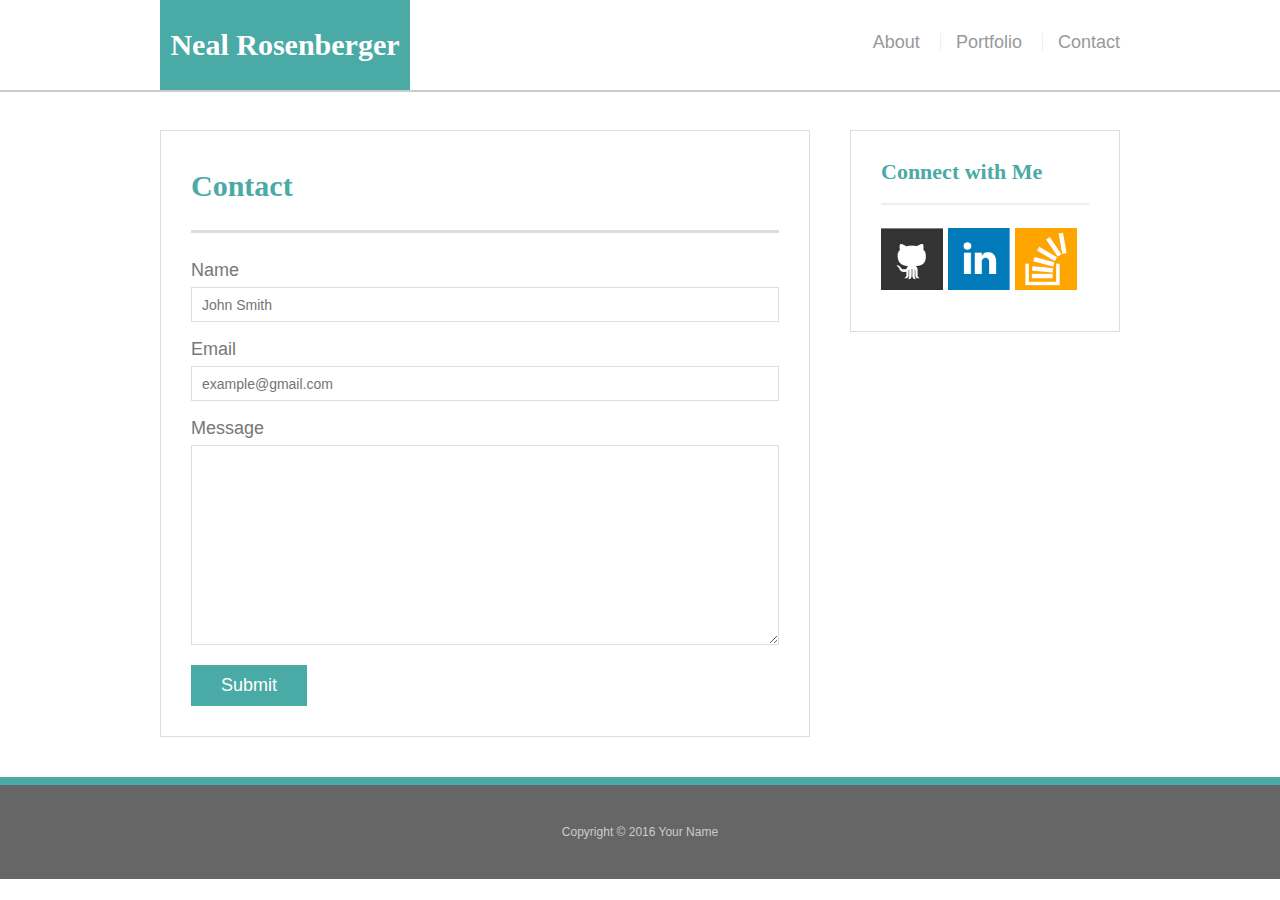
==== contact.html @ a68524c5 "upload" ====
<!doctype html>
<html lang="en-us">

<head>
  <meta charset="UTF-8">
  <title>Contact | Neal Rosenberger</title>
  <link rel="stylesheet" type="text/css" href="assets/css/reset.css">
  <link rel="stylesheet" type="text/css" href="assets/css/style.css">
</head>

<body>

  <header id="masthead">
    <div class="container">
      <a href="index.html" id="logo">Neal Rosenberger</a>
      <nav>
        <a href="index.html">About</a>
        <a href="portfolio.html">Portfolio</a>
        <a href="contact.html">Contact</a>
      </nav>
    </div>
  </header>

  <div id="main-container" class="container">
    <section class="main-section">
      <h1>Contact</h1>

      <form id="contact-form">
        <ul>
          <li>
            <label for="name">Name</label>
            <input type="text" id="name" name="name" placeholder="John Smith" required="required">
          </li>
          <li>
            <label for="email">Email</label>
            <input type="email" id="email" name="email" placeholder="example@gmail.com" required="required">
          </li>
          <li>
            <label for="message">Message</label>
            <textarea id="message" name="message" required="required"></textarea>
          </li>
        </ul>
        <input type="submit">
      </form>

    </section>

    <section class="sidebar">
      <div id="connect">
        <h2>Connect with Me</h2>

        <a href="#"><img src="assets/images/github.png" class="social" alt="GitHub" /></a>
        <a href="#"><img src="assets/images/linkedin.png" class="social" alt="LinkedIn" /></a>
        <a href="#"><img src="assets/images/stackoverflow.png" class="social" alt="Stack Overflow" /></a>
      </div>
    </section>
  </div>

  <footer>
    <div class="container">
      Copyright &copy; 2016 Your Name
    </div>
  </footer>
</body>

</html>
---- assets/css/style.css ----
body {
  font-family: Arial, "Helvetica Neue", Helvetica, sans-serif;
  font-size: 18px;
  line-height: 34px;
  color: #777;
  background: url("../images/concrete_seamless.png");
}

* {
  box-sizing: border-box;
}

/* general */

.container {
  width: 100%;
  max-width: 960px;
  margin: 0 auto;
  clear: both;
}

h1,
h2,
h3,
p {
  margin-bottom: 20px;
}

p:last-child {
  margin-bottom: 0;
}

h1,
h2,
h3 {
  font-family: Georgia, Times, "Times New Roman", serif;
  font-weight: 700;
  color: #4aaaa5;
}

h1 {
  padding-bottom: 20px;
  font-size: 30px;
  line-height: 49px;
  border-bottom: 3px solid #ddd;
}

h2,
h3 {
  font-size: 22px;
}

/* header */

#masthead {
  position: fixed;
  z-index: 99;
  width: 100%;
  margin: 0 0 30px;
  overflow: auto;
  color: #fff;
  background: #fff;
  border-bottom: 2px solid #ccc;
}

#logo {
  float: left;
  width: 250px;
  height: 90px;
  font-family: Georgia, Times, "Times New Roman", serif;
  font-size: 30px;
  font-weight: 700;
  line-height: 90px;
  color: #fff;
  text-align: center;
  text-decoration: none;
  background: #4aaaa5;
}

nav {
  float: right;
  margin-top: 25px;
}

nav a {
  display: inline-block;
  padding-left: 15px;
  margin-left: 15px;
  line-height: 18px;
  color: #999;
  text-decoration: none;
  border-left: 1px solid #efefef;
}

nav a:first-child {
  border-left: 0 none;
}

/* footer */

footer {
  padding: 30px 0;
  clear: both;
  font-size: 12px;
  color: #fff;
  color: #ccc;
  text-align: center;
  background: #666;
  border-top: 8px solid #4aaaa5;
}

/* sidebar */

.sidebar {
  float: right;
  width: 100%;
  max-width: 270px;
  padding: 30px;
  margin-bottom: 20px;
  background: #fff;
  border: 1px solid #ddd;
}

h3,
.sidebar h2 {
  padding-bottom: 20px;
  margin-bottom: 15px;
  line-height: 22px;
  border-bottom: 2px solid #eee;
}

.social {
  width: 62px;
  height: 62px;
  margin-top: 8px;
  margin-right: 5px;
}

.social:last-child {
  margin-right: 0;
}

/* main */

#main-container {
  padding-top: 130px;
}

.main-section {
  float: left;
  width: 100%;
  max-width: 650px;
  padding: 30px;
  margin: 0 0 40px;
  background: #fff;
  border: 1px solid #ddd;
}

/* portfolio page */

.work {
  position: relative;
  float: left;
  width: 274px;
  margin: 20px 0 25px;
  overflow: auto;
}

.work:nth-child(even) {
  margin-right: 40px;
}

.work img {
  width: 100%;
  border: 0 none;
  opacity: 0.8;
}

.work h3 {
  position: absolute;
  bottom: 20px;
  width: 100%;
  padding: 15px;
  margin-bottom: 0;
  font-weight: 300;
  line-height: 30px;
  color: #fff;
  text-align: center;
  background: #4aaaa5;
  border-bottom: 0;
}

.auth-image {
  float: left;
  width: 200px;
  height: auto;
  margin-top: 10px;
  margin-right: 25px;
}

/* contact page */

#contact-form ul {
  margin-bottom: 20px;
}

#contact-form li {
  margin-bottom: 10px;
}

label,
input[type=text],
input[type=email],
textarea {
  display: block;
  width: 100%;
}

input[type=text],
input[type=email],
textarea {
  height: 35px;
  padding: 0 10px;
  font-size: 14px;
  border: 1px solid #ddd;
}

textarea {
  height: 200px;
}

input[type=submit] {
  padding: 10px 30px;
  font-size: 18px;
  color: #fff;
  cursor: pointer;
  background: #4aaaa5;
  border: 0 none;
}
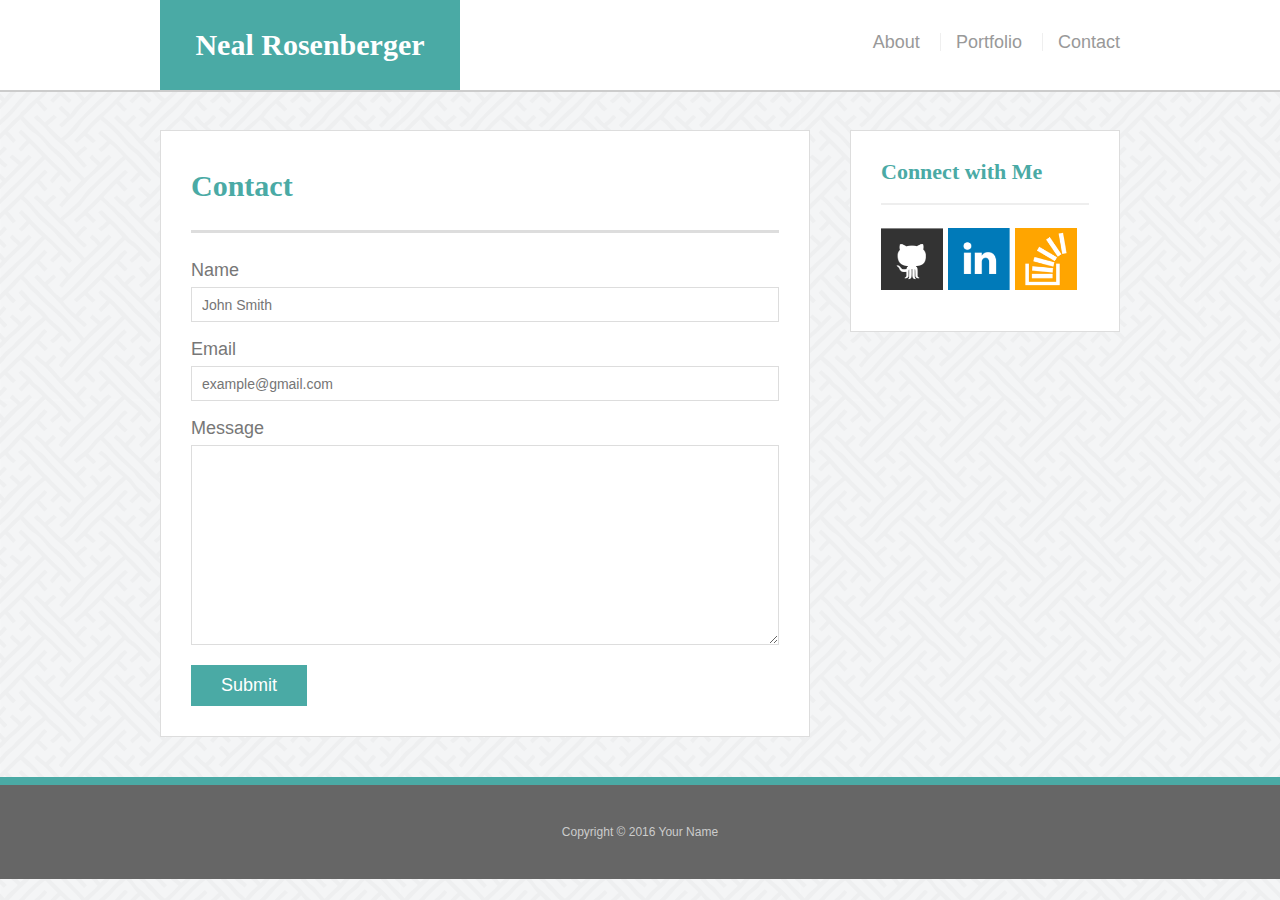
==== commit 984c6d47: "next one" ====
--- a/contact.html
+++ b/contact.html
@@ -12,8 +12,11 @@
 
   <header id="masthead">
     <div class="container">
-      <a href="index.html" id="logo">Neal Rosenberger</a>
-      <nav>
+    	<div id="logo">
+      <a href="index" id="logo">Neal Rosenberger</a>
+		</div>
+        
+        <nav>
         <a href="index.html">About</a>
         <a href="portfolio.html">Portfolio</a>
         <a href="contact.html">Contact</a>
--- a/assets/css/style.css
+++ b/assets/css/style.css
@@ -3,7 +3,7 @@
   font-size: 18px;
   line-height: 34px;
   color: #777;
-  background: url("../images/concrete_seamless.png");
+  background: url("../images/background.png");
 }
 
 * {
@@ -63,9 +63,11 @@
   border-bottom: 2px solid #ccc;
 }
 
+
+
 #logo {
   float: left;
-  width: 250px;
+  width: 300px;
   height: 90px;
   font-family: Georgia, Times, "Times New Roman", serif;
   font-size: 30px;
@@ -237,3 +239,59 @@
   background: #4aaaa5;
   border: 0 none;
 }
+
+@media screen and (max-width: 980px) {
+
+	body {width: 100%}
+	
+}
+
+@media screen and (max-width: 930px) {
+
+	#masthead{width: 100%;}
+
+	.main-section {
+		max-width: 100%;
+		}
+
+	.sidebar {
+		
+		max-width: 100%;
+	}
+	
+}
+
+@media screen and (max-width: 625px) {
+
+	#masthead{width: 100%;}
+
+	.main-section {
+		max-width: 80%;
+		margin-left: 30px;
+		margin-right: 30px;
+		}
+
+	.sidebar {
+		
+		max-width: 100%;
+	}
+	
+
+
+#logo{
+  
+  clear: both;
+  max-width: 100%;
+  min-width: 100%;
+}
+
+.links{
+  min-width: 100%;
+  max-width: 100%;
+  float:none;
+ margin: auto;
+
+
+}
+
+}